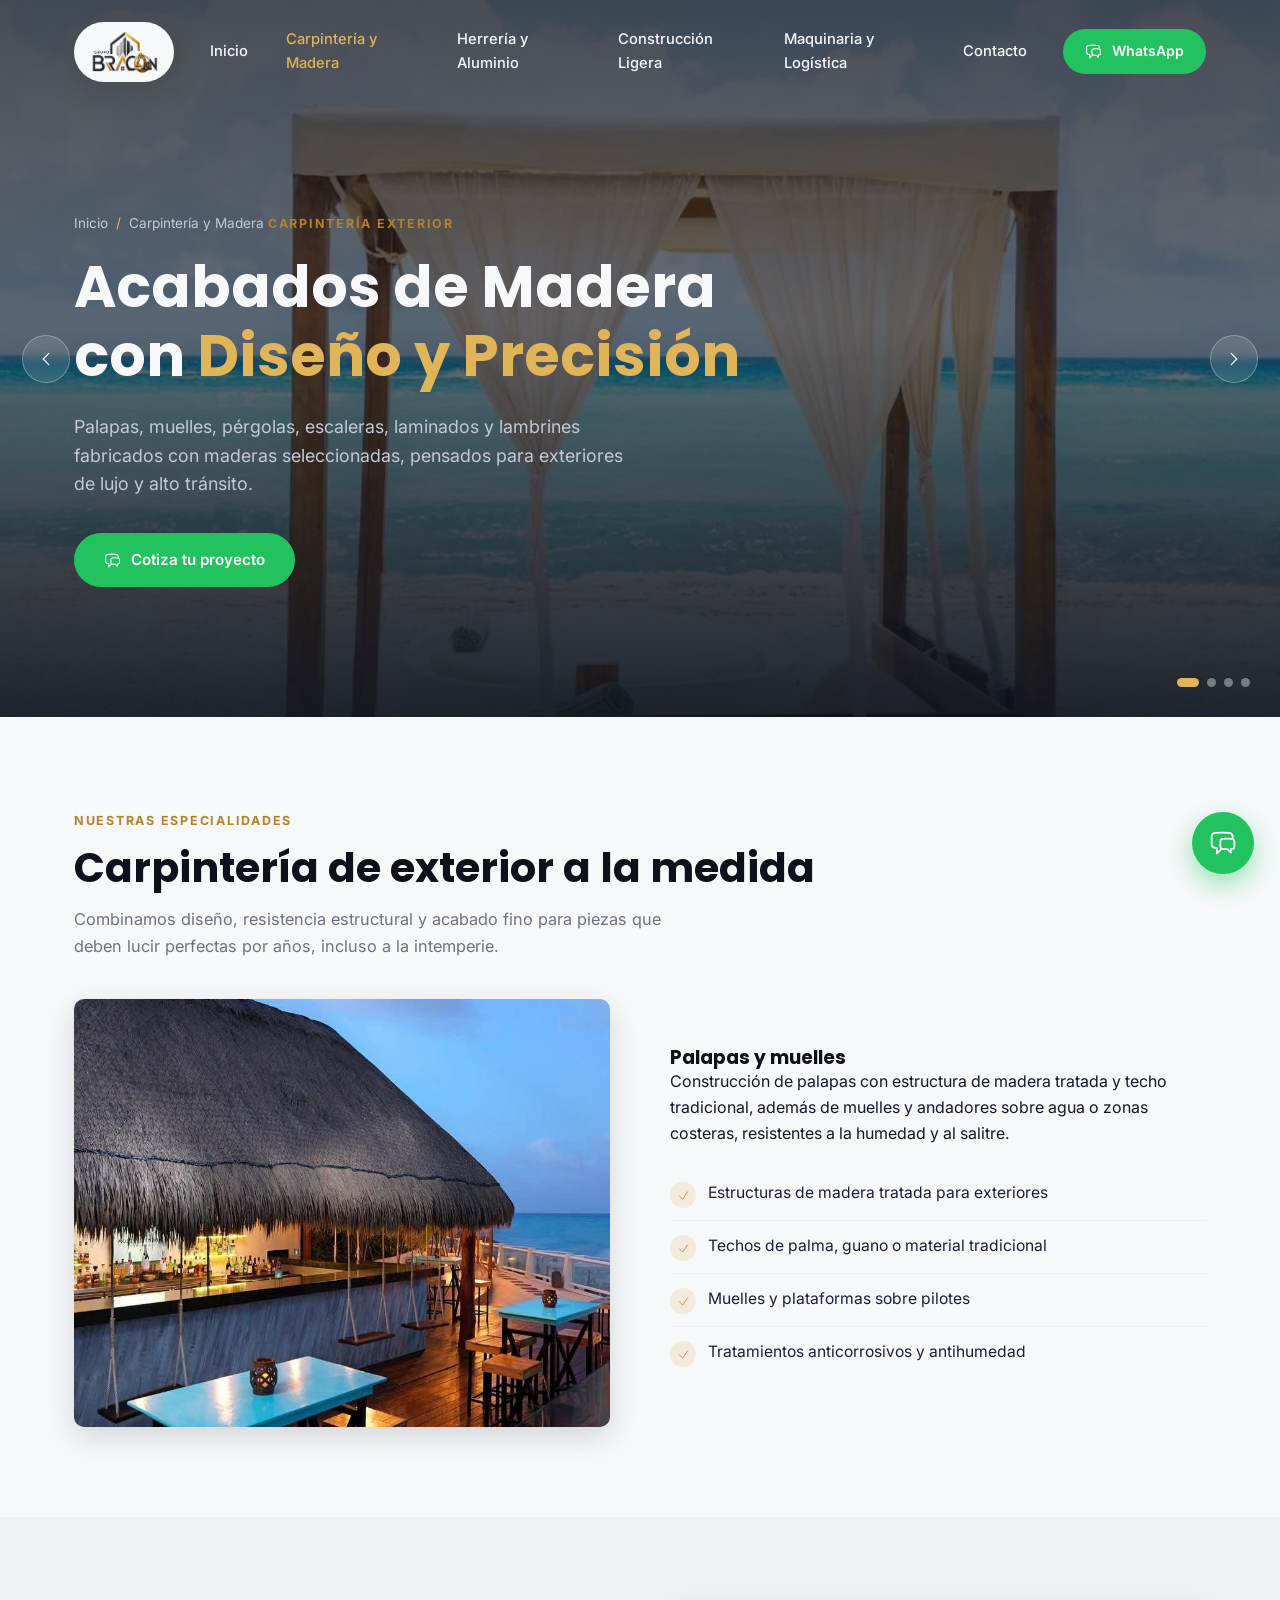
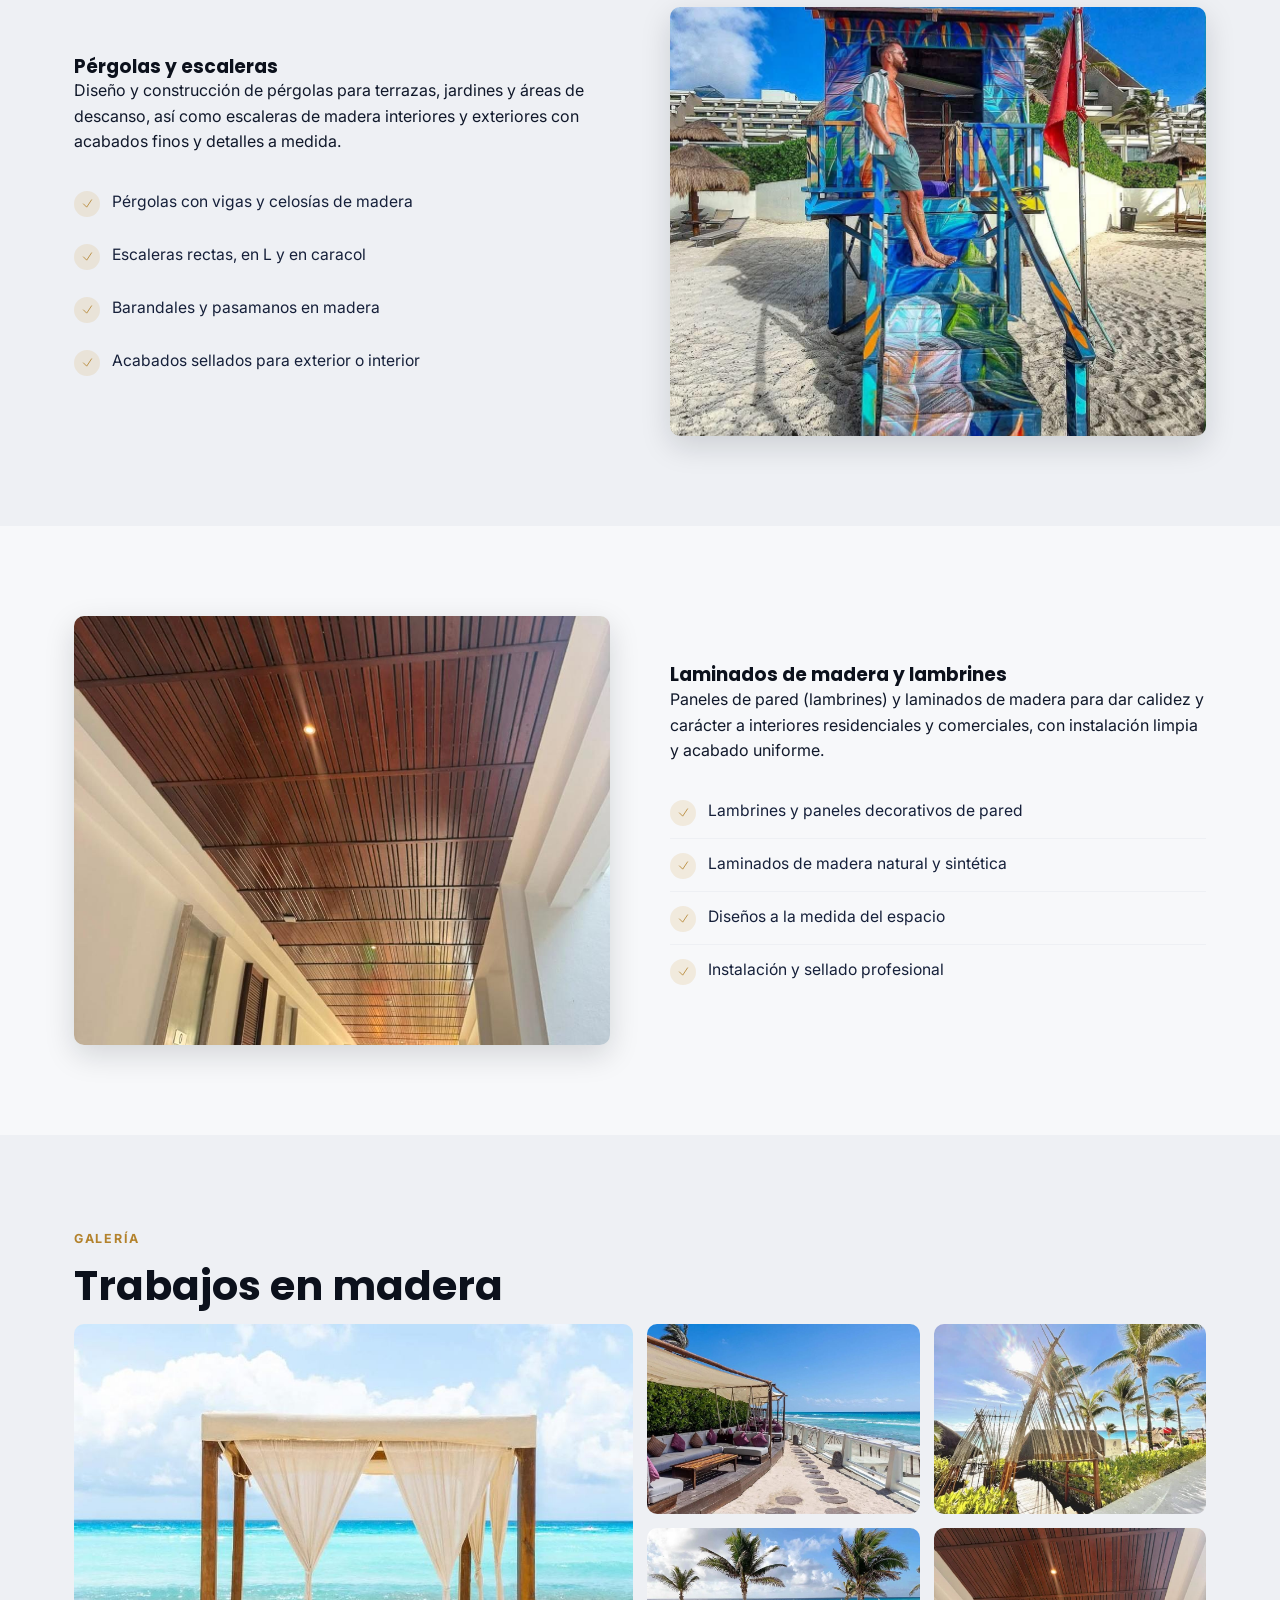
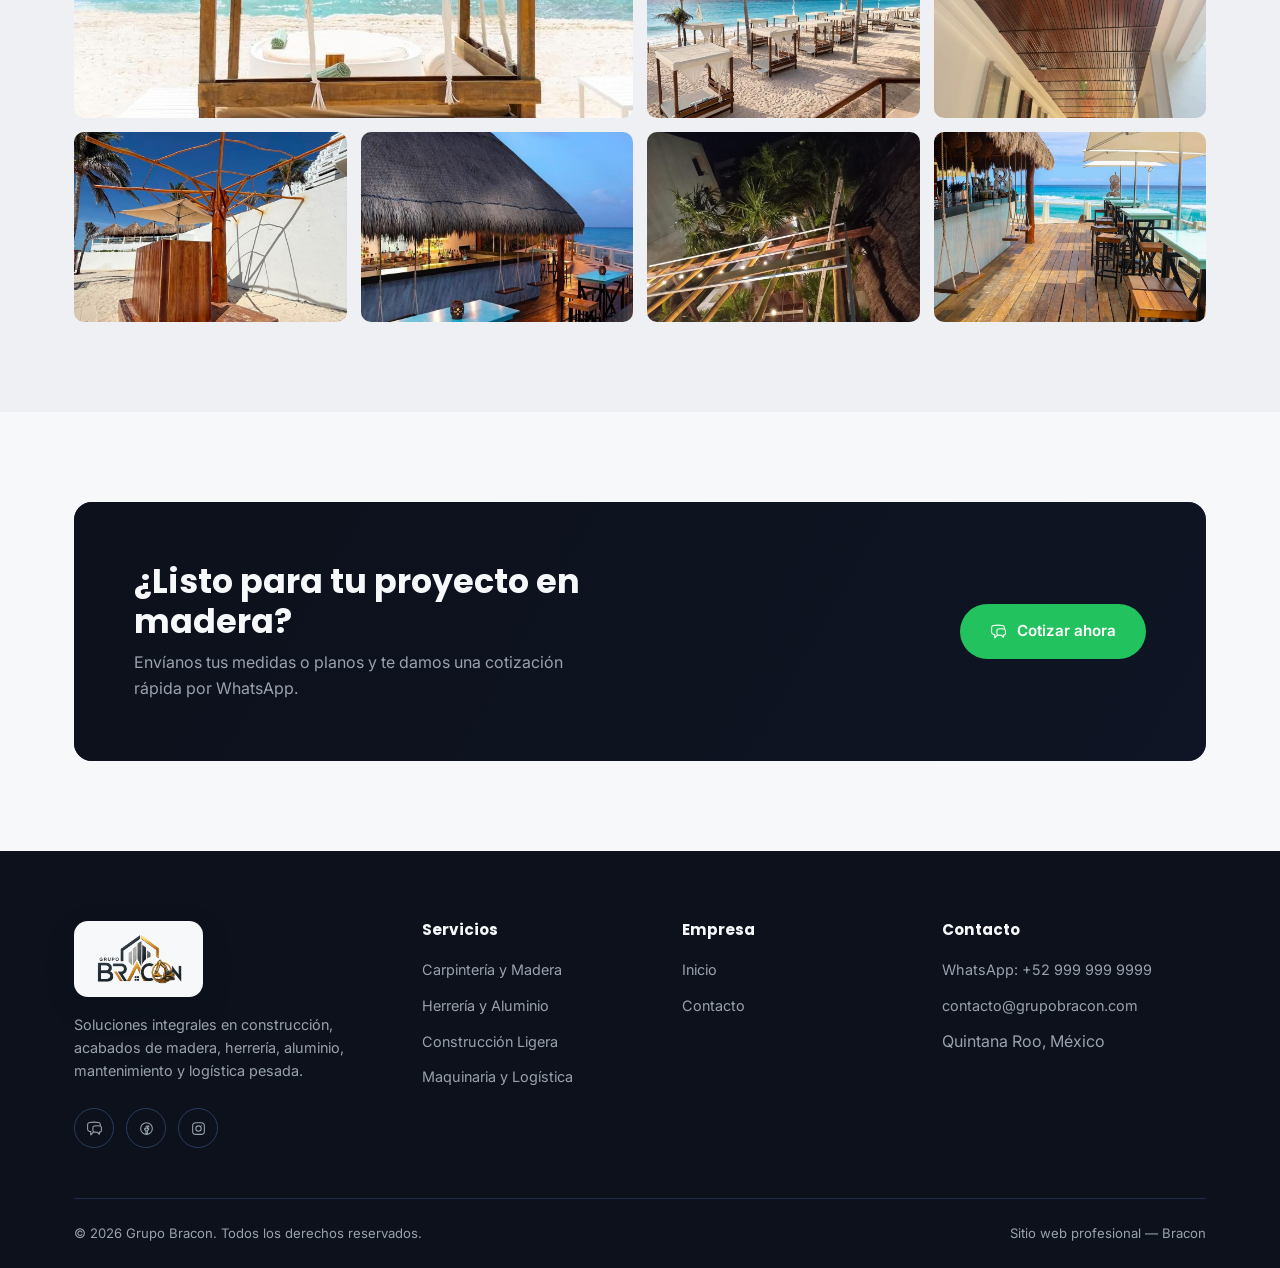
==== carpinteria.html @ 34617705 "Sitio web inicial de Grupo Bracon Sitio estático (HTML/CSS/JS) con 6 páginas: Inicio, Carpintería, H" ====
<!DOCTYPE html>
<html lang="es">
<head>
<meta charset="UTF-8" />
<meta name="viewport" content="width=device-width, initial-scale=1.0" />
<title>Carpintería Exterior y Acabados de Madera | Grupo Bracon</title>
<meta name="description" content="Palapas, muelles, pérgolas, escaleras, laminados y lambrines de madera. Carpintería exterior de lujo por Grupo Bracon." />
<link rel="icon" type="image/png" href="assets/img/logo.png" />
<link rel="preconnect" href="https://fonts.googleapis.com">
<link href="https://fonts.googleapis.com/css2?family=Inter:wght@400;500;600;700&family=Poppins:wght@600;700;800&display=swap" rel="stylesheet">
<link rel="stylesheet" href="css/styles.css" />
</head>
<body>

<header class="site-header">
  <div class="container">
    <a href="index.html" class="brand"><span class="logo-badge"><img src="assets/img/logo.png" alt="Grupo Bracon" /></span></a>
    <nav class="main-nav">
      <a href="index.html">Inicio</a>
      <a href="carpinteria.html">Carpintería y Madera</a>
      <a href="herreria.html">Herrería y Aluminio</a>
      <a href="construccion.html">Construcción Ligera</a>
      <a href="maquinaria.html">Maquinaria y Logística</a>
      <a href="contacto.html">Contacto</a>
    </nav>
    <div class="header-actions">
      <a href="#" data-wa-link class="btn btn-wa"><svg class="icon" viewBox="0 0 24 24" fill="none" stroke="currentColor" stroke-width="1.5" aria-hidden="true"><path stroke-linecap="round" stroke-linejoin="round" d="M20.25 8.511c.884.284 1.5 1.128 1.5 2.097v4.286c0 1.136-.847 2.1-1.98 2.193-.34.027-.68.052-1.02.072v3.091l-3-3c-1.354 0-2.694-.055-4.02-.163a2.115 2.115 0 0 1-.825-.242m9.345-8.334a2.126 2.126 0 0 0-.476-.095 48.64 48.64 0 0 0-8.048 0c-1.131.094-1.976 1.057-1.976 2.192v4.286c0 .837.46 1.58 1.155 1.951m9.345-8.334V6.637c0-1.621-1.152-3.026-2.76-3.235A48.455 48.455 0 0 0 11.25 3c-2.115 0-4.198.137-6.24.402-1.608.209-2.76 1.614-2.76 3.235v6.226c0 1.621 1.152 3.026 2.76 3.235.577.075 1.157.14 1.74.194V21l4.155-4.155"/></svg>WhatsApp</a>
    </div>
    <button class="nav-toggle" aria-label="Abrir menú"><span></span><span></span><span></span></button>
  </div>
</header>

<section class="hero hero-small">
  <div class="hero-slider">
    <div class="hero-slide active" style="background-image:url('assets/img/gallery/carp-hero-1-estructura.jpg');"></div>
    <div class="hero-slide" style="background-image:url('assets/img/gallery/carp-hero-2-cabanas.jpg');"></div>
    <div class="hero-slide" style="background-image:url('assets/img/gallery/carp-hero-3-pergola.jpg');"></div>
    <div class="hero-slide" style="background-image:url('assets/img/gallery/carp-hero-4-andamio.jpg');"></div>
  </div>
  <div class="hero-overlay"></div>
  <button class="hero-arrow prev" aria-label="Imagen anterior"><svg class="icon" viewBox="0 0 24 24" fill="none" stroke="currentColor" stroke-width="1.5" aria-hidden="true"><path stroke-linecap="round" stroke-linejoin="round" d="M15.75 19.5 8.25 12l7.5-7.5"/></svg></button>
  <button class="hero-arrow next" aria-label="Siguiente imagen"><svg class="icon" viewBox="0 0 24 24" fill="none" stroke="currentColor" stroke-width="1.5" aria-hidden="true"><path stroke-linecap="round" stroke-linejoin="round" d="m8.25 4.5 7.5 7.5-7.5 7.5"/></svg></button>
  <div class="hero-dots">
    <button class="active" aria-label="Ver imagen 1"></button>
    <button aria-label="Ver imagen 2"></button>
    <button aria-label="Ver imagen 3"></button>
    <button aria-label="Ver imagen 4"></button>
  </div>
  <div class="container">
    <div class="hero-content">
      <div class="page-tag">Inicio <span class="sep">/</span> Carpintería y Madera</div>
      <span class="eyebrow">Carpintería Exterior</span>
      <h1>Acabados de Madera con <span>Diseño y Precisión</span></h1>
      <p class="lead">Palapas, muelles, pérgolas, escaleras, laminados y lambrines fabricados con maderas seleccionadas, pensados para exteriores de lujo y alto tránsito.</p>
      <div class="hero-actions">
        <a href="#" data-wa-link data-wa-message="Hola Grupo Bracon, quiero cotizar un trabajo de carpintería." class="btn btn-wa"><svg class="icon" viewBox="0 0 24 24" fill="none" stroke="currentColor" stroke-width="1.5" aria-hidden="true"><path stroke-linecap="round" stroke-linejoin="round" d="M20.25 8.511c.884.284 1.5 1.128 1.5 2.097v4.286c0 1.136-.847 2.1-1.98 2.193-.34.027-.68.052-1.02.072v3.091l-3-3c-1.354 0-2.694-.055-4.02-.163a2.115 2.115 0 0 1-.825-.242m9.345-8.334a2.126 2.126 0 0 0-.476-.095 48.64 48.64 0 0 0-8.048 0c-1.131.094-1.976 1.057-1.976 2.192v4.286c0 .837.46 1.58 1.155 1.951m9.345-8.334V6.637c0-1.621-1.152-3.026-2.76-3.235A48.455 48.455 0 0 0 11.25 3c-2.115 0-4.198.137-6.24.402-1.608.209-2.76 1.614-2.76 3.235v6.226c0 1.621 1.152 3.026 2.76 3.235.577.075 1.157.14 1.74.194V21l4.155-4.155"/></svg>Cotiza tu proyecto</a>
      </div>
    </div>
  </div>
</section>

<section>
  <div class="container">
    <div class="reveal">
      <span class="eyebrow">Nuestras especialidades</span>
      <h2 class="section-title">Carpintería de exterior a la medida</h2>
      <p class="section-sub">Combinamos diseño, resistencia estructural y acabado fino para piezas que deben lucir perfectas por años, incluso a la intemperie.</p>
    </div>

    <div class="split">
      <div class="split-img reveal"><img src="assets/img/gallery/carp-palapas.jpg" alt="Bar de palapa con vista al mar al atardecer" loading="lazy"></div>
      <div class="reveal">
        <h3>Palapas y muelles</h3>
        <p>Construcción de palapas con estructura de madera tratada y techo tradicional, además de muelles y andadores sobre agua o zonas costeras, resistentes a la humedad y al salitre.</p>
        <ul class="feature-list">
          <li><span class="dot"><svg class="icon" viewBox="0 0 24 24" fill="none" stroke="currentColor" stroke-width="1.5" aria-hidden="true"><path stroke-linecap="round" stroke-linejoin="round" d="m4.5 12.75 6 6 9-13.5"/></svg></span>Estructuras de madera tratada para exteriores</li>
          <li><span class="dot"><svg class="icon" viewBox="0 0 24 24" fill="none" stroke="currentColor" stroke-width="1.5" aria-hidden="true"><path stroke-linecap="round" stroke-linejoin="round" d="m4.5 12.75 6 6 9-13.5"/></svg></span>Techos de palma, guano o material tradicional</li>
          <li><span class="dot"><svg class="icon" viewBox="0 0 24 24" fill="none" stroke="currentColor" stroke-width="1.5" aria-hidden="true"><path stroke-linecap="round" stroke-linejoin="round" d="m4.5 12.75 6 6 9-13.5"/></svg></span>Muelles y plataformas sobre pilotes</li>
          <li><span class="dot"><svg class="icon" viewBox="0 0 24 24" fill="none" stroke="currentColor" stroke-width="1.5" aria-hidden="true"><path stroke-linecap="round" stroke-linejoin="round" d="m4.5 12.75 6 6 9-13.5"/></svg></span>Tratamientos anticorrosivos y antihumedad</li>
        </ul>
      </div>
    </div>
  </div>
</section>

<section class="bg-off">
  <div class="container">
    <div class="split reverse">
      <div class="split-img reveal"><img src="assets/img/gallery/carp-pergolas.jpg" alt="Escalera de madera con acabado artístico en caseta de playa" loading="lazy"></div>
      <div class="reveal">
        <h3>Pérgolas y escaleras</h3>
        <p>Diseño y construcción de pérgolas para terrazas, jardines y áreas de descanso, así como escaleras de madera interiores y exteriores con acabados finos y detalles a medida.</p>
        <ul class="feature-list">
          <li><span class="dot"><svg class="icon" viewBox="0 0 24 24" fill="none" stroke="currentColor" stroke-width="1.5" aria-hidden="true"><path stroke-linecap="round" stroke-linejoin="round" d="m4.5 12.75 6 6 9-13.5"/></svg></span>Pérgolas con vigas y celosías de madera</li>
          <li><span class="dot"><svg class="icon" viewBox="0 0 24 24" fill="none" stroke="currentColor" stroke-width="1.5" aria-hidden="true"><path stroke-linecap="round" stroke-linejoin="round" d="m4.5 12.75 6 6 9-13.5"/></svg></span>Escaleras rectas, en L y en caracol</li>
          <li><span class="dot"><svg class="icon" viewBox="0 0 24 24" fill="none" stroke="currentColor" stroke-width="1.5" aria-hidden="true"><path stroke-linecap="round" stroke-linejoin="round" d="m4.5 12.75 6 6 9-13.5"/></svg></span>Barandales y pasamanos en madera</li>
          <li><span class="dot"><svg class="icon" viewBox="0 0 24 24" fill="none" stroke="currentColor" stroke-width="1.5" aria-hidden="true"><path stroke-linecap="round" stroke-linejoin="round" d="m4.5 12.75 6 6 9-13.5"/></svg></span>Acabados sellados para exterior o interior</li>
        </ul>
      </div>
    </div>
  </div>
</section>

<section>
  <div class="container">
    <div class="split">
      <div class="split-img reveal"><img src="assets/img/gallery/carp-lambrines.jpg" alt="Plafón de laminado de madera en pasillo interior" loading="lazy"></div>
      <div class="reveal">
        <h3>Laminados de madera y lambrines</h3>
        <p>Paneles de pared (lambrines) y laminados de madera para dar calidez y carácter a interiores residenciales y comerciales, con instalación limpia y acabado uniforme.</p>
        <ul class="feature-list">
          <li><span class="dot"><svg class="icon" viewBox="0 0 24 24" fill="none" stroke="currentColor" stroke-width="1.5" aria-hidden="true"><path stroke-linecap="round" stroke-linejoin="round" d="m4.5 12.75 6 6 9-13.5"/></svg></span>Lambrines y paneles decorativos de pared</li>
          <li><span class="dot"><svg class="icon" viewBox="0 0 24 24" fill="none" stroke="currentColor" stroke-width="1.5" aria-hidden="true"><path stroke-linecap="round" stroke-linejoin="round" d="m4.5 12.75 6 6 9-13.5"/></svg></span>Laminados de madera natural y sintética</li>
          <li><span class="dot"><svg class="icon" viewBox="0 0 24 24" fill="none" stroke="currentColor" stroke-width="1.5" aria-hidden="true"><path stroke-linecap="round" stroke-linejoin="round" d="m4.5 12.75 6 6 9-13.5"/></svg></span>Diseños a la medida del espacio</li>
          <li><span class="dot"><svg class="icon" viewBox="0 0 24 24" fill="none" stroke="currentColor" stroke-width="1.5" aria-hidden="true"><path stroke-linecap="round" stroke-linejoin="round" d="m4.5 12.75 6 6 9-13.5"/></svg></span>Instalación y sellado profesional</li>
        </ul>
      </div>
    </div>
  </div>
</section>

<section class="bg-off">
  <div class="container">
    <div class="reveal">
      <span class="eyebrow">Galería</span>
      <h2 class="section-title">Trabajos en madera</h2>
    </div>
    <div class="gallery-grid reveal">
      <a href="#" class="big"><img src="assets/img/gallery/carp-nuevo-1.jpg" alt="Camas de playa de madera terminadas" loading="lazy"></a>
      <a href="#"><img src="assets/img/gallery/carp-nuevo-4.jpg" alt="Camas de playa frente al mar" loading="lazy"></a>
      <a href="#"><img src="assets/img/gallery/carp-nuevo-5.jpg" alt="Arco de bambú decorativo entre palmeras" loading="lazy"></a>
      <a href="#"><img src="assets/img/gallery/carp-nuevo-7.jpg" alt="Camas de playa bajo palmeras" loading="lazy"></a>
      <a href="#"><img src="assets/img/gallery/carp-nuevo-10.jpg" alt="Plafón de madera en pasillo interior" loading="lazy"></a>
      <a href="#"><img src="assets/img/gallery/carp-nuevo-13.jpg" alt="Sombrilla decorativa de madera en la playa" loading="lazy"></a>
      <a href="#"><img src="assets/img/gallery/carp-nuevo-18.jpg" alt="Bar de palapa con vista al mar" loading="lazy"></a>
      <a href="#"><img src="assets/img/gallery/carp-nuevo-23.jpg" alt="Vista de playa con palapas y camas de descanso" loading="lazy"></a>
      <a href="#"><img src="assets/img/gallery/carp-nuevo-24.jpg" alt="Bar de palapa terminado con mobiliario" loading="lazy"></a>
    </div>
  </div>
</section>

<section>
  <div class="container">
    <div class="cta-band cta-band-photo reveal">
      <div class="cta-band-bg" data-parallax="0.2" style="background-image:url('assets/img/gallery/carp-cta-bg.jpg');"></div>
      <div class="cta-band-overlay"></div>
      <div class="cta-text">
        <h2>¿Listo para tu proyecto en madera?</h2>
        <p>Envíanos tus medidas o planos y te damos una cotización rápida por WhatsApp.</p>
      </div>
      <a href="#" data-wa-link data-wa-message="Hola Grupo Bracon, quiero cotizar un trabajo de carpintería." class="btn btn-wa"><svg class="icon" viewBox="0 0 24 24" fill="none" stroke="currentColor" stroke-width="1.5" aria-hidden="true"><path stroke-linecap="round" stroke-linejoin="round" d="M20.25 8.511c.884.284 1.5 1.128 1.5 2.097v4.286c0 1.136-.847 2.1-1.98 2.193-.34.027-.68.052-1.02.072v3.091l-3-3c-1.354 0-2.694-.055-4.02-.163a2.115 2.115 0 0 1-.825-.242m9.345-8.334a2.126 2.126 0 0 0-.476-.095 48.64 48.64 0 0 0-8.048 0c-1.131.094-1.976 1.057-1.976 2.192v4.286c0 .837.46 1.58 1.155 1.951m9.345-8.334V6.637c0-1.621-1.152-3.026-2.76-3.235A48.455 48.455 0 0 0 11.25 3c-2.115 0-4.198.137-6.24.402-1.608.209-2.76 1.614-2.76 3.235v6.226c0 1.621 1.152 3.026 2.76 3.235.577.075 1.157.14 1.74.194V21l4.155-4.155"/></svg>Cotizar ahora</a>
    </div>
  </div>
</section>

<footer class="site-footer">
  <div class="container">
    <div class="footer-grid">
      <div class="footer-brand">
        <span class="logo-badge"><img src="assets/img/logo.png" alt="Grupo Bracon"></span>
        <p>Soluciones integrales en construcción, acabados de madera, herrería, aluminio, mantenimiento y logística pesada.</p>
        <div class="social-row">
          <a href="#" data-wa-link aria-label="WhatsApp"><svg class="icon" viewBox="0 0 24 24" fill="none" stroke="currentColor" stroke-width="1.5" aria-hidden="true"><path stroke-linecap="round" stroke-linejoin="round" d="M20.25 8.511c.884.284 1.5 1.128 1.5 2.097v4.286c0 1.136-.847 2.1-1.98 2.193-.34.027-.68.052-1.02.072v3.091l-3-3c-1.354 0-2.694-.055-4.02-.163a2.115 2.115 0 0 1-.825-.242m9.345-8.334a2.126 2.126 0 0 0-.476-.095 48.64 48.64 0 0 0-8.048 0c-1.131.094-1.976 1.057-1.976 2.192v4.286c0 .837.46 1.58 1.155 1.951m9.345-8.334V6.637c0-1.621-1.152-3.026-2.76-3.235A48.455 48.455 0 0 0 11.25 3c-2.115 0-4.198.137-6.24.402-1.608.209-2.76 1.614-2.76 3.235v6.226c0 1.621 1.152 3.026 2.76 3.235.577.075 1.157.14 1.74.194V21l4.155-4.155"/></svg></a>
          <a href="#" aria-label="Facebook"><svg class="icon" viewBox="0 0 24 24" fill="none" stroke="currentColor" stroke-width="1.5" stroke-linecap="round" stroke-linejoin="round" aria-hidden="true"><circle cx="12" cy="12" r="8.25"/><path d="M14.25 8.5h-1.5a1.5 1.5 0 0 0-1.5 1.5V12H9.5v2h1.75v5.25h2V14h1.6l.25-2h-1.85v-1.5c0-.28.22-.5.5-.5h1.5V8.5Z"/></svg></a>
          <a href="#" aria-label="Instagram"><svg class="icon" viewBox="0 0 24 24" fill="none" stroke="currentColor" stroke-width="1.5" stroke-linecap="round" stroke-linejoin="round" aria-hidden="true"><rect x="3.75" y="3.75" width="16.5" height="16.5" rx="4.5"/><circle cx="12" cy="12" r="3.75"/><circle cx="16.6" cy="7.4" r="0.75" fill="currentColor" stroke="none"/></svg></a>
        </div>
      </div>
      <div class="footer-col">
        <h4>Servicios</h4>
        <ul>
          <li><a href="carpinteria.html">Carpintería y Madera</a></li>
          <li><a href="herreria.html">Herrería y Aluminio</a></li>
          <li><a href="construccion.html">Construcción Ligera</a></li>
          <li><a href="maquinaria.html">Maquinaria y Logística</a></li>
        </ul>
      </div>
      <div class="footer-col">
        <h4>Empresa</h4>
        <ul>
          <li><a href="index.html">Inicio</a></li>
          <li><a href="contacto.html">Contacto</a></li>
        </ul>
      </div>
      <div class="footer-col">
        <h4>Contacto</h4>
        <ul>
          <li><a href="#" data-wa-link>WhatsApp: +52 999 999 9999</a></li>
          <li><a href="mailto:contacto@grupobracon.com">contacto@grupobracon.com</a></li>
          <li>Quintana Roo, México</li>
        </ul>
      </div>
    </div>
    <div class="footer-bottom">
      <span>© <span id="year"></span> Grupo Bracon. Todos los derechos reservados.</span>
      <span>Sitio web profesional — Bracon</span>
    </div>
  </div>
</footer>

<a href="#" data-wa-link class="wa-float" aria-label="Escríbenos por WhatsApp"><svg class="icon" viewBox="0 0 24 24" fill="none" stroke="currentColor" stroke-width="1.5" aria-hidden="true"><path stroke-linecap="round" stroke-linejoin="round" d="M20.25 8.511c.884.284 1.5 1.128 1.5 2.097v4.286c0 1.136-.847 2.1-1.98 2.193-.34.027-.68.052-1.02.072v3.091l-3-3c-1.354 0-2.694-.055-4.02-.163a2.115 2.115 0 0 1-.825-.242m9.345-8.334a2.126 2.126 0 0 0-.476-.095 48.64 48.64 0 0 0-8.048 0c-1.131.094-1.976 1.057-1.976 2.192v4.286c0 .837.46 1.58 1.155 1.951m9.345-8.334V6.637c0-1.621-1.152-3.026-2.76-3.235A48.455 48.455 0 0 0 11.25 3c-2.115 0-4.198.137-6.24.402-1.608.209-2.76 1.614-2.76 3.235v6.226c0 1.621 1.152 3.026 2.76 3.235.577.075 1.157.14 1.74.194V21l4.155-4.155"/></svg></a>

<script src="js/main.js"></script>
</body>
</html>
---- css/styles.css ----
/* ============================================
   GRUPO BRACON — Estilos generales
   ============================================ */

:root {
  --navy-950: #0c111c;
  --navy-900: #10182a;
  --navy-800: #16203a;
  --navy-700: #1e2c4a;
  --navy-600: #2a3c5e;
  --gold-600: #b3822c;
  --gold-500: #cf9d3f;
  --gold-400: #e0b459;
  --gold-300: #edcd85;
  --gray-300: #c4cad4;
  --gray-400: #99a2ad;
  --gray-500: #6b7382;
  --white: #f7f8fa;
  --off-white: #eef0f4;

  --font-head: "Poppins", "Segoe UI", sans-serif;
  --font-body: "Inter", "Segoe UI", sans-serif;

  --radius: 10px;
  --shadow-soft: 0 10px 30px rgba(12, 17, 28, 0.15);
  --shadow-strong: 0 20px 50px rgba(12, 17, 28, 0.35);
  --transition: 0.35s cubic-bezier(0.4, 0, 0.2, 1);
}

* { box-sizing: border-box; margin: 0; padding: 0; }

html { scroll-behavior: smooth; }

body {
  font-family: var(--font-body);
  color: var(--navy-900);
  background: var(--white);
  line-height: 1.6;
  overflow-x: hidden;
}

img { max-width: 100%; display: block; }
a { text-decoration: none; color: inherit; }
ul { list-style: none; }
button { font-family: inherit; cursor: pointer; border: none; background: none; }

h1, h2, h3, h4 {
  font-family: var(--font-head);
  font-weight: 700;
  line-height: 1.2;
  color: var(--navy-950);
}

.container {
  width: 100%;
  max-width: 1180px;
  margin: 0 auto;
  padding: 0 24px;
}

.eyebrow {
  display: inline-block;
  font-size: 0.78rem;
  letter-spacing: 0.14em;
  text-transform: uppercase;
  font-weight: 700;
  color: var(--gold-600);
  margin-bottom: 12px;
}

.section-title {
  font-size: clamp(1.8rem, 3.2vw, 2.6rem);
  margin-bottom: 14px;
}

.section-sub {
  color: var(--gray-500);
  max-width: 620px;
  margin-bottom: 40px;
  font-size: 1.02rem;
}

.center { text-align: center; margin-left: auto; margin-right: auto; }

section { padding: 90px 0; }
@media (max-width: 768px) { section { padding: 60px 0; } }

/* ---------- Botones ---------- */
.btn {
  display: inline-flex;
  align-items: center;
  gap: 10px;
  padding: 15px 30px;
  border-radius: 100px;
  font-weight: 600;
  font-size: 0.95rem;
  transition: var(--transition);
  white-space: nowrap;
}

.btn-primary {
  background: linear-gradient(120deg, var(--gold-500), var(--gold-400));
  color: var(--navy-950);
  box-shadow: 0 8px 22px rgba(207, 157, 63, 0.35);
}
.btn-primary:hover { transform: translateY(-3px); box-shadow: 0 14px 30px rgba(207, 157, 63, 0.45); }

.btn-outline {
  border: 1.5px solid rgba(247, 248, 250, 0.5);
  color: var(--white);
}
.btn-outline:hover { background: rgba(247, 248, 250, 0.12); border-color: var(--white); }

.btn-dark {
  background: var(--navy-950);
  color: var(--white);
}
.btn-dark:hover { background: var(--navy-800); transform: translateY(-3px); }

.btn-wa {
  background: #22c35e;
  color: #fff;
}
.btn-wa:hover { background: #1ea854; transform: translateY(-3px); }

/* ---------- Header ---------- */
.site-header {
  position: fixed;
  top: 0; left: 0; right: 0;
  z-index: 900;
  padding: 18px 0;
  transition: var(--transition);
  background: transparent;
}
.site-header.scrolled {
  background: rgba(12, 17, 28, 0.92);
  backdrop-filter: blur(10px);
  padding: 12px 0;
  box-shadow: 0 6px 24px rgba(0,0,0,0.25);
}

.site-header .container {
  display: flex;
  align-items: center;
  justify-content: space-between;
  gap: 20px;
}

.brand {
  display: flex;
  align-items: center;
  gap: 12px;
}
.logo-badge {
  display: flex;
  align-items: center;
  background: var(--white);
  padding: 8px 16px;
  border-radius: 100px;
  box-shadow: var(--shadow-soft);
  transition: var(--transition);
}
.logo-badge img { height: 44px; width: auto; display: block; transition: var(--transition); }
.site-header.scrolled .logo-badge { padding: 6px 14px; }
.site-header.scrolled .logo-badge img { height: 36px; }

.main-nav {
  display: flex;
  align-items: center;
  gap: 6px;
}
.main-nav a {
  color: var(--white);
  font-weight: 500;
  font-size: 0.92rem;
  padding: 10px 16px;
  border-radius: 100px;
  transition: var(--transition);
  position: relative;
}
.main-nav a:hover { background: rgba(255,255,255,0.08); }
.main-nav a.active { color: var(--gold-400); }

.header-actions { display: flex; align-items: center; gap: 14px; }
.header-actions .btn { padding: 11px 22px; font-size: 0.88rem; }

.nav-toggle {
  display: none;
  flex-direction: column;
  gap: 5px;
  z-index: 1000;
}
.nav-toggle span {
  width: 26px; height: 2px; background: var(--white); border-radius: 2px; transition: var(--transition);
}

@media (max-width: 980px) {
  .main-nav {
    position: fixed;
    inset: 0;
    background: var(--navy-950);
    flex-direction: column;
    justify-content: center;
    gap: 8px;
    transform: translateX(100%);
    transition: transform 0.4s ease;
  }
  .main-nav.open { transform: translateX(0); }
  .main-nav a { font-size: 1.2rem; padding: 14px 20px; }
  .nav-toggle { display: flex; }
}

/* ---------- Hero ---------- */
.hero {
  position: relative;
  min-height: 100vh;
  display: flex;
  align-items: center;
  color: var(--white);
  overflow: hidden;
}

.hero-slider {
  position: absolute;
  inset: 0;
  z-index: 0;
}
.hero-slide {
  position: absolute;
  inset: 0;
  background-size: cover;
  background-position: center;
  opacity: 0;
  transform: scale(1.06);
  transition: opacity 1.4s ease, transform 8s ease;
}
.hero-slide.active {
  opacity: 1;
  transform: scale(1);
  z-index: 1;
}

.hero-overlay {
  position: absolute; inset: 0;
  background: linear-gradient(180deg, rgba(12,17,28,0.75) 0%, rgba(12,17,28,0.6) 45%, rgba(12,17,28,0.92) 100%);
  z-index: 2;
}

.hero-arrow {
  position: absolute;
  top: 50%;
  transform: translateY(-50%);
  z-index: 3;
  width: 48px; height: 48px;
  border-radius: 50%;
  background: rgba(247, 248, 250, 0.12);
  border: 1px solid rgba(247, 248, 250, 0.3);
  color: var(--white);
  display: flex; align-items: center; justify-content: center;
  font-size: 1.1rem;
  transition: var(--transition);
  backdrop-filter: blur(4px);
}
.hero-arrow:hover { background: var(--gold-500); border-color: var(--gold-500); color: var(--navy-950); }
.hero-arrow.prev { left: 22px; }
.hero-arrow.next { right: 22px; }
@media (max-width: 640px) {
  .hero-arrow { width: 38px; height: 38px; font-size: 0.9rem; }
  .hero-arrow.prev { left: 10px; }
  .hero-arrow.next { right: 10px; }
}

.hero-dots {
  position: absolute;
  bottom: 30px; right: 30px;
  z-index: 3;
  display: flex; gap: 8px;
}
.hero-dots button {
  width: 9px; height: 9px; border-radius: 50%;
  background: rgba(247,248,250,0.4);
  transition: var(--transition);
}
.hero-dots button.active { background: var(--gold-400); width: 22px; border-radius: 5px; }

.hero .container { position: relative; z-index: 3; padding-top: 100px; }

.hero-content { max-width: 720px; }
.hero h1 {
  color: var(--white);
  font-size: clamp(2.1rem, 5vw, 3.6rem);
  margin-bottom: 22px;
}
.hero h1 span { color: var(--gold-400); }
.hero p.lead {
  font-size: 1.12rem;
  color: var(--gray-300);
  max-width: 560px;
  margin-bottom: 34px;
}
.hero-actions { display: flex; gap: 16px; flex-wrap: wrap; }

.hero-small { min-height: 60vh; }
.hero-small .container { padding-top: 120px; padding-bottom: 40px; }

.scroll-cue {
  position: absolute;
  bottom: 30px; left: 50%;
  transform: translateX(-50%);
  z-index: 3;
  color: var(--gray-300);
  font-size: 0.78rem;
  letter-spacing: 0.1em;
  text-transform: uppercase;
  display: flex; flex-direction: column; align-items: center; gap: 8px;
  animation: bounce 2.2s infinite;
}
@keyframes bounce { 0%,100%{transform:translate(-50%,0);} 50%{transform:translate(-50%,8px);} }

/* ---------- Quiénes somos ---------- */
.about { background: var(--white); overflow: hidden; }
.about-grid {
  display: grid;
  grid-template-columns: 0.9fr 1fr;
  align-items: center;
}
.about-img {
  height: 100%;
  min-height: 460px;
  border-radius: var(--radius);
  overflow: hidden;
  box-shadow: var(--shadow-soft);
  position: relative;
  z-index: 1;
}
.about-img img { width: 100%; height: 100%; object-fit: cover; }
.about-card {
  background: var(--white);
  border-radius: var(--radius);
  padding: 56px;
  margin-left: -72px;
  box-shadow: var(--shadow-strong);
  border: 1px solid var(--off-white);
  position: relative;
  z-index: 2;
}
.about-card p { color: var(--gray-500); margin-bottom: 16px; }
.about-card p:last-of-type { margin-bottom: 0; }
.about-highlight {
  margin-top: 22px;
  padding-top: 22px;
  border-top: 1px solid var(--off-white);
  font-weight: 700;
  font-size: 0.92rem;
  letter-spacing: 0.02em;
  color: var(--navy-900);
}
@media (max-width: 860px) {
  .about-grid { grid-template-columns: 1fr; }
  .about-img { min-height: 320px; }
  .about-card { margin-left: 0; margin-top: -48px; padding: 34px; }
}
@media (max-width: 560px) {
  .about-card { padding: 26px; }
}

/* ---------- Stats sobre foto ---------- */
.stats-photo {
  position: relative;
  padding: 80px 0;
  overflow: hidden;
  color: var(--white);
}
.stats-photo-bg {
  position: absolute;
  left: 0; right: 0;
  top: -18%;
  height: 136%;
  background-size: cover;
  background-position: center;
  z-index: 0;
  will-change: transform;
}
.stats-photo-overlay {
  position: absolute; inset: 0;
  background: linear-gradient(180deg, rgba(12,17,28,0.6) 0%, rgba(12,17,28,0.72) 100%);
  z-index: 1;
}
.stats-photo .container { position: relative; z-index: 2; }

.stats-grid {
  display: grid;
  grid-template-columns: repeat(4, 1fr);
  gap: 24px;
  text-align: center;
}
.stats-grid > div { position: relative; padding: 0 12px; }
.stats-grid > div:not(:last-child)::after {
  content: "";
  position: absolute;
  right: -12px; top: 8%; bottom: 8%;
  width: 1px;
  background: rgba(247, 248, 250, 0.25);
}
.stat-num {
  font-family: var(--font-head);
  font-size: clamp(2rem, 4vw, 3.2rem);
  color: var(--white);
  font-weight: 700;
}
.stat-label { color: var(--gray-300); font-size: 0.9rem; margin-top: 6px; }
@media (max-width: 768px) {
  .stats-grid { grid-template-columns: repeat(2, 1fr); gap: 32px 24px; }
  .stats-grid > div:nth-child(2)::after { display: none; }
}

/* ---------- Empresas que confían ---------- */
.brands {
  position: relative;
  padding: 90px 0;
  overflow: hidden;
  color: var(--white);
}
.brands-bg {
  position: absolute;
  left: 0; right: 0;
  top: -18%;
  height: 136%;
  background-size: cover;
  background-position: center;
  z-index: 0;
  will-change: transform;
}
.brands-overlay {
  position: absolute; inset: 0;
  background: linear-gradient(180deg, rgba(12,17,28,0.85) 0%, rgba(12,17,28,0.9) 100%);
  z-index: 1;
}
.brands .container { position: relative; z-index: 2; }
.brands .section-title { color: var(--white); margin-bottom: 12px; }
.brands .section-sub { margin-left: auto; margin-right: auto; margin-bottom: 0; }

.brands-carousel {
  display: flex;
  align-items: center;
  gap: 18px;
  margin-top: 48px;
}
.brands-track-wrap { flex: 1; overflow: hidden; }
.brands-track {
  display: flex;
  gap: 20px;
  transition: transform 0.5s ease;
}
.brand-card {
  flex: 0 0 200px;
  height: 130px;
  background: var(--white);
  border-radius: var(--radius);
  display: flex;
  flex-direction: column;
  align-items: center;
  justify-content: center;
  gap: 10px;
  box-shadow: var(--shadow-soft);
}
.brand-card .icon { width: 26px; height: 26px; color: var(--gray-400); }
.brand-card span { font-size: 0.8rem; font-weight: 600; color: var(--gray-500); letter-spacing: 0.01em; }

.brands-arrow {
  width: 46px; height: 46px;
  border-radius: 50%;
  background: rgba(247, 248, 250, 0.12);
  border: 1px solid rgba(247, 248, 250, 0.3);
  color: var(--white);
  display: flex; align-items: center; justify-content: center;
  flex-shrink: 0;
  transition: var(--transition);
}
.brands-arrow:hover { background: var(--gold-500); border-color: var(--gold-500); color: var(--navy-950); }
.brands-arrow .icon { width: 18px; height: 18px; }

@media (max-width: 640px) {
  .brand-card { flex-basis: 150px; height: 110px; }
  .brands-carousel { gap: 10px; }
  .brands-arrow { width: 38px; height: 38px; }
}

/* ---------- Opiniones de clientes ---------- */
.testimonials-grid {
  display: grid;
  grid-template-columns: repeat(auto-fit, minmax(260px, 1fr));
  gap: 26px;
}
.testimonial-card {
  background: var(--white);
  border-radius: var(--radius);
  padding: 32px;
  box-shadow: var(--shadow-soft);
  border: 1px solid rgba(0, 0, 0, 0.05);
  display: flex;
  flex-direction: column;
  transition: var(--transition);
}
.testimonial-card:hover { transform: translateY(-6px); box-shadow: var(--shadow-strong); }
.testimonial-stars { display: flex; gap: 3px; color: var(--gold-500); margin-bottom: 16px; }
.testimonial-stars .icon { width: 17px; height: 17px; }
.testimonial-quote {
  color: var(--navy-800);
  font-size: 0.95rem;
  line-height: 1.65;
  flex: 1;
  margin-bottom: 26px;
}
.testimonial-author { display: flex; align-items: center; gap: 12px; }
.testimonial-avatar {
  width: 46px; height: 46px;
  flex-shrink: 0;
  border-radius: 50%;
  background: linear-gradient(135deg, var(--navy-900), var(--navy-700));
  color: var(--gold-400);
  display: flex; align-items: center; justify-content: center;
  font-weight: 700;
  font-size: 0.85rem;
}
.testimonial-author strong { display: block; font-size: 0.92rem; color: var(--navy-950); }
.testimonial-author span { font-size: 0.8rem; color: var(--gray-500); }

/* ---------- Cards de servicios ---------- */
.services-grid {
  display: grid;
  grid-template-columns: repeat(auto-fit, minmax(250px, 1fr));
  gap: 26px;
}
.service-card {
  background: var(--white);
  border-radius: var(--radius);
  overflow: hidden;
  box-shadow: var(--shadow-soft);
  transition: var(--transition);
  border: 1px solid rgba(0,0,0,0.05);
  display: flex;
  flex-direction: column;
}
.service-card:hover { transform: translateY(-8px); box-shadow: var(--shadow-strong); }
.service-card .img-wrap { height: 190px; overflow: hidden; }
.service-card img { width: 100%; height: 100%; object-fit: cover; transition: transform 0.6s ease; }
.service-card:hover img { transform: scale(1.08); }
.service-card .card-body { padding: 26px; flex: 1; display: flex; flex-direction: column; }
.service-card h3 { font-size: 1.15rem; margin-bottom: 10px; }
.service-card p { color: var(--gray-500); font-size: 0.92rem; flex: 1; }
.card-link {
  margin-top: 16px;
  font-weight: 600;
  color: var(--gold-600);
  font-size: 0.88rem;
  display: inline-flex;
  align-items: center;
  gap: 6px;
  transition: var(--transition);
}
.service-card:hover .card-link { gap: 10px; }

.service-card.tint-navy .card-body { background: var(--navy-950); }
.service-card.tint-navy h3, .service-card.tint-navy p { color: var(--white); }
.service-card.tint-navy p { color: var(--gray-400); }

/* ---------- Sección alterna texto/imagen ---------- */
.split {
  display: grid;
  grid-template-columns: 1fr 1fr;
  gap: 60px;
  align-items: center;
}
.split.reverse .split-img { order: 2; }
.split-img { border-radius: var(--radius); overflow: hidden; box-shadow: var(--shadow-soft); }
.split-img img { width: 100%; height: 100%; object-fit: cover; aspect-ratio: 4/3.2; }
@media (max-width: 860px) {
  .split, .split.reverse { grid-template-columns: 1fr; }
  .split.reverse .split-img { order: 0; }
}

.feature-list { margin-top: 22px; }
.feature-list li {
  display: flex; align-items: flex-start; gap: 12px;
  padding: 12px 0;
  border-bottom: 1px solid var(--off-white);
  color: var(--navy-800);
  font-size: 0.98rem;
}
.feature-list li:last-child { border-bottom: none; }
.feature-list .dot {
  min-width: 26px; height: 26px; border-radius: 50%;
  background: rgba(207,157,63,0.15); color: var(--gold-600);
  display: flex; align-items: center; justify-content: center;
  font-size: 0.8rem; font-weight: 700; margin-top: 2px;
}

/* ---------- Galería ---------- */
.gallery-grid {
  display: grid;
  grid-template-columns: repeat(4, 1fr);
  grid-auto-rows: 190px;
  gap: 14px;
}
.gallery-grid a { border-radius: var(--radius); overflow: hidden; position: relative; display: block; }
.gallery-grid img { width: 100%; height: 100%; object-fit: cover; transition: transform 0.6s ease; }
.gallery-grid a:hover img { transform: scale(1.1); }
.gallery-grid a::after {
  content: ""; position: absolute; inset: 0;
  background: linear-gradient(0deg, rgba(12,17,28,0.55), transparent 55%);
  opacity: 0; transition: var(--transition);
}
.gallery-grid a:hover::after { opacity: 1; }
.gallery-grid .big { grid-column: span 2; grid-row: span 2; }
@media (max-width: 860px) {
  .gallery-grid { grid-template-columns: repeat(2, 1fr); grid-auto-rows: 150px; }
  .gallery-grid .big { grid-column: span 2; grid-row: span 1; }
}

.gallery-grid a { cursor: zoom-in; }

/* ---------- Lightbox (visor de fotos) ---------- */
.lightbox {
  position: fixed;
  inset: 0;
  z-index: 9999;
  background: var(--navy-950);
  display: flex;
  align-items: center;
  justify-content: center;
  overflow: hidden;
  opacity: 0;
  visibility: hidden;
  transition: opacity 0.35s ease;
}
.lightbox.active { opacity: 1; visibility: visible; }

/* Tamaño estándar fijo: toda foto (vertical u horizontal) se recorta
   para llenar exactamente este mismo marco, sin huecos ni tamaños distintos. */
.lightbox-book {
  position: relative;
  width: min(880px, 84vw);
  height: min(620px, 72vh);
  perspective: 2400px;
  border-radius: 16px;
  overflow: visible;
  cursor: grab;
}
.lightbox-book.grabbing { cursor: grabbing; }
.lightbox-page {
  position: absolute;
  inset: 0;
  border-radius: 16px;
  overflow: hidden;
  box-shadow: 0 25px 70px rgba(0, 0, 0, 0.6);
  background: var(--navy-900);
}
.lightbox-page img {
  width: 100%;
  height: 100%;
  object-fit: cover;
  user-select: none;
  pointer-events: none;
}
.lightbox-page-under { z-index: 1; }
.lightbox-page-over {
  z-index: 2;
  transform-style: preserve-3d;
  backface-visibility: hidden;
  transform-origin: left center;
  transform: rotateY(0deg);
  transition: transform 0.7s cubic-bezier(0.45, 0, 0.2, 1);
}
.lightbox-page-over::after {
  content: "";
  position: absolute;
  inset: 0;
  background: linear-gradient(90deg, rgba(0, 0, 0, 0.45), transparent 45%);
  opacity: var(--shadow-opacity, 0);
  pointer-events: none;
}
.lightbox-page-over.turning-next::after {
  opacity: 1;
  transition: opacity 0.7s ease;
}
.lightbox-page-over.turning-prev::after {
  background: linear-gradient(-90deg, rgba(0, 0, 0, 0.45), transparent 45%);
  opacity: 1;
  transition: opacity 0.7s ease;
}
.lightbox-close,
.lightbox-arrow {
  position: absolute;
  z-index: 2;
  border-radius: 50%;
  background: rgba(247, 248, 250, 0.12);
  border: 1px solid rgba(247, 248, 250, 0.3);
  color: var(--white);
  display: flex;
  align-items: center;
  justify-content: center;
  transition: var(--transition);
}
.lightbox-close:hover,
.lightbox-arrow:hover { background: var(--gold-500); border-color: var(--gold-500); color: var(--navy-950); }
.lightbox-close {
  top: 24px; right: 24px;
  width: 46px; height: 46px;
}
.lightbox-arrow {
  top: 50%; transform: translateY(-50%);
  width: 52px; height: 52px;
}
.lightbox-arrow.prev { left: 20px; }
.lightbox-arrow.next { right: 20px; }
.lightbox-counter {
  position: absolute;
  bottom: 24px; left: 50%;
  transform: translateX(-50%);
  z-index: 2;
  color: var(--gray-300);
  font-size: 0.85rem;
  letter-spacing: 0.05em;
}
@media (max-width: 640px) {
  .lightbox-book { width: 90vw; height: 60vh; }
  .lightbox-arrow { width: 40px; height: 40px; }
  .lightbox-arrow.prev { left: 8px; }
  .lightbox-arrow.next { right: 8px; }
  .lightbox-close { top: 14px; right: 14px; }
}

/* ---------- Portafolio (galería filtrable) ---------- */
.portfolio-filters {
  display: flex;
  flex-wrap: wrap;
  justify-content: center;
  gap: 10px;
  margin-bottom: 40px;
}
.filter-btn {
  padding: 10px 22px;
  border-radius: 100px;
  border: 1.5px solid var(--off-white);
  background: var(--white);
  color: var(--gray-500);
  font-weight: 600;
  font-size: 0.88rem;
  transition: var(--transition);
}
.filter-btn:hover { border-color: var(--gold-400); color: var(--navy-900); }
.filter-btn.active { background: var(--navy-950); border-color: var(--navy-950); color: var(--white); }

.portfolio-grid {
  display: grid;
  grid-template-columns: repeat(4, 1fr);
  gap: 18px;
}
.portfolio-item {
  position: relative;
  display: block;
  border-radius: var(--radius);
  overflow: hidden;
  aspect-ratio: 1 / 1;
  box-shadow: var(--shadow-soft);
  opacity: 1;
  transform: scale(1);
  transition: opacity 0.35s ease, transform 0.35s ease;
}
.portfolio-item img { width: 100%; height: 100%; object-fit: cover; transition: transform 0.6s ease; }
.portfolio-item:hover img { transform: scale(1.08); }
.portfolio-item::after {
  content: "";
  position: absolute; inset: 0;
  background: linear-gradient(0deg, rgba(12,17,28,0.6), transparent 55%);
  opacity: 0;
  transition: var(--transition);
}
.portfolio-item:hover::after { opacity: 1; }
.portfolio-tag {
  position: absolute;
  left: 14px; bottom: 14px;
  z-index: 3;
  background: rgba(12, 17, 28, 0.8);
  color: var(--white);
  padding: 6px 16px;
  border-radius: 100px;
  font-size: 0.78rem;
  font-weight: 600;
  opacity: 0;
  transform: translateY(8px);
  transition: var(--transition);
}
.portfolio-item:hover .portfolio-tag { opacity: 1; transform: translateY(0); }
.portfolio-item.is-hidden {
  opacity: 0;
  transform: scale(0.85);
  pointer-events: none;
}

.portfolio-more-overlay {
  position: absolute; inset: 0;
  z-index: 2;
  background: rgba(12, 17, 28, 0);
  display: flex;
  align-items: center;
  justify-content: center;
  opacity: 0;
  pointer-events: none;
  transition: var(--transition);
}
.portfolio-more-btn {
  display: inline-flex;
  align-items: center;
  gap: 8px;
  background: var(--gold-500);
  color: var(--navy-950);
  padding: 12px 22px;
  border-radius: 100px;
  font-weight: 700;
  font-size: 0.9rem;
  transform: translateY(8px);
  transition: var(--transition);
}
.portfolio-more-btn .icon { width: 16px; height: 16px; }
.portfolio-item.portfolio-more:hover .portfolio-more-overlay {
  background: rgba(12, 17, 28, 0.6);
  opacity: 1;
  pointer-events: auto;
}
.portfolio-item.portfolio-more:hover .portfolio-more-btn {
  transform: translateY(0);
  gap: 12px;
}

@media (max-width: 860px) {
  .portfolio-grid { grid-template-columns: repeat(2, 1fr); }
}

/* ---------- Por qué elegirnos ---------- */
.why-grid {
  display: grid;
  grid-template-columns: repeat(4, 1fr);
  gap: 30px;
}
.why-item { text-align: center; }
.why-icon {
  width: 64px; height: 64px; margin: 0 auto 18px;
  border-radius: 50%;
  background: linear-gradient(135deg, var(--navy-900), var(--navy-700));
  display: flex; align-items: center; justify-content: center;
  color: var(--gold-400); font-size: 1.6rem;
}
.why-item h4 { font-size: 1.02rem; margin-bottom: 8px; }
.why-item p { color: var(--gray-500); font-size: 0.9rem; }
@media (max-width: 860px) { .why-grid { grid-template-columns: repeat(2, 1fr); } }

/* ---------- CTA banda ---------- */
.cta-band {
  background: linear-gradient(120deg, var(--navy-950), var(--navy-800));
  color: var(--white);
  border-radius: 18px;
  padding: 60px;
  display: flex;
  align-items: center;
  justify-content: space-between;
  gap: 30px;
  flex-wrap: wrap;
  position: relative;
  overflow: hidden;
}
.cta-band::before {
  content: "";
  position: absolute; right: -60px; top: -60px;
  width: 260px; height: 260px; border-radius: 50%;
  background: radial-gradient(circle, rgba(207,157,63,0.25), transparent 70%);
}
.cta-band h2 { color: var(--white); font-size: clamp(1.5rem,2.6vw,2.1rem); margin-bottom: 8px; }
.cta-band p { color: var(--gray-400); }
.cta-text { max-width: 480px; }

.cta-band-bg {
  position: absolute;
  left: 0; right: 0;
  top: -18%;
  height: 136%;
  background-size: cover;
  background-position: center;
  z-index: 0;
  will-change: transform;
}
.cta-band-overlay {
  position: absolute; inset: 0;
  background: linear-gradient(120deg, rgba(12,17,28,0.9), rgba(12,17,28,0.72));
  z-index: 1;
}
.cta-band-photo .cta-text,
.cta-band-photo > .btn {
  position: relative;
  z-index: 2;
}
.cta-band-photo::before { display: none; }

/* ---------- Franjas de sector (maquinaria) ---------- */
.section-dark { background: var(--navy-950); color: var(--white); }
.section-dark .section-title { color: var(--white); }
.section-dark .section-sub { color: var(--gray-400); }

.fleet-grid {
  display: grid;
  grid-template-columns: repeat(auto-fit, minmax(210px, 1fr));
  gap: 20px;
}
.fleet-card {
  background: var(--navy-800);
  border: 1px solid var(--navy-600);
  border-radius: var(--radius);
  padding: 26px 22px;
  transition: var(--transition);
}
.fleet-card:hover { border-color: var(--gold-500); transform: translateY(-6px); }
.fleet-card .fleet-icon { font-size: 1.7rem; color: var(--gold-400); margin-bottom: 14px; }
.fleet-card h4 { color: var(--white); font-size: 1rem; margin-bottom: 6px; }
.fleet-card p { color: var(--gray-400); font-size: 0.86rem; }

/* ---------- Formulario de contacto ---------- */
.contact-wrap {
  display: grid;
  grid-template-columns: 1fr 1fr;
  gap: 50px;
}
@media (max-width: 860px) { .contact-wrap { grid-template-columns: 1fr; } }

.info-card {
  background: var(--navy-950);
  color: var(--white);
  border-radius: var(--radius);
  padding: 40px;
  height: 100%;
}
.info-card h3 { color: var(--white); margin-bottom: 20px; }
.info-row { display: flex; gap: 14px; align-items: flex-start; margin-bottom: 22px; }
.info-row .ic {
  width: 42px; height: 42px; border-radius: 50%;
  background: rgba(207,157,63,0.15); color: var(--gold-400);
  display: flex; align-items: center; justify-content: center; flex-shrink: 0;
}
.info-row strong { display: block; font-size: 0.92rem; }
.info-row span { color: var(--gray-400); font-size: 0.88rem; }
.social-row { display: flex; gap: 12px; margin-top: 26px; }
.social-row a {
  width: 40px; height: 40px; border-radius: 50%;
  border: 1px solid var(--navy-600);
  display: flex; align-items: center; justify-content: center;
  transition: var(--transition);
}
.social-row a:hover { background: var(--gold-500); border-color: var(--gold-500); color: var(--navy-950); }

.form-card {
  background: var(--white);
  border-radius: var(--radius);
  padding: 40px;
  box-shadow: var(--shadow-soft);
  border: 1px solid var(--off-white);
}
.form-grid { display: grid; grid-template-columns: 1fr 1fr; gap: 18px; }
.form-grid .full { grid-column: 1 / -1; }
.field { display: flex; flex-direction: column; gap: 6px; }
.field label { font-size: 0.82rem; font-weight: 600; color: var(--navy-800); }
.field input, .field select, .field textarea {
  padding: 13px 16px;
  border: 1.5px solid var(--off-white);
  border-radius: 8px;
  font-family: inherit;
  font-size: 0.94rem;
  background: var(--off-white);
  transition: var(--transition);
}
.field input:focus, .field select:focus, .field textarea:focus {
  outline: none; border-color: var(--gold-500); background: var(--white);
}
.form-card .btn { width: 100%; justify-content: center; margin-top: 6px; }

/* ---------- Footer ---------- */
.site-footer { background: var(--navy-950); color: var(--gray-400); padding-top: 70px; }
.footer-grid {
  display: grid;
  grid-template-columns: 1.4fr 1fr 1fr 1.2fr;
  gap: 40px;
  padding-bottom: 50px;
  border-bottom: 1px solid var(--navy-700);
}
.footer-brand .logo-badge {
  display: inline-flex;
  background: var(--white);
  padding: 12px 20px;
  border-radius: 14px;
  margin-bottom: 16px;
  box-shadow: var(--shadow-soft);
}
.footer-brand .logo-badge img { height: 52px; width: auto; display: block; }
.footer-brand p { font-size: 0.9rem; max-width: 280px; }
.footer-col h4 { color: var(--white); font-size: 0.95rem; margin-bottom: 18px; }
.footer-col ul li { margin-bottom: 10px; }
.footer-col a { font-size: 0.9rem; transition: var(--transition); }
.footer-col a:hover { color: var(--gold-400); }
.footer-bottom {
  display: flex; justify-content: space-between; align-items: center;
  padding: 24px 0; font-size: 0.82rem; flex-wrap: wrap; gap: 10px;
}
@media (max-width: 860px) { .footer-grid { grid-template-columns: 1fr 1fr; } }
@media (max-width: 560px) { .footer-grid { grid-template-columns: 1fr; } }

/* ---------- WhatsApp flotante ---------- */
.wa-float {
  position: fixed;
  bottom: 26px; right: 26px;
  z-index: 950;
  width: 62px; height: 62px;
  border-radius: 50%;
  background: #22c35e;
  color: #fff;
  display: flex; align-items: center; justify-content: center;
  font-size: 1.7rem;
  box-shadow: 0 10px 26px rgba(34, 195, 94, 0.45);
  transition: var(--transition);
  animation: pulse 2.4s infinite;
}
.wa-float:hover { transform: scale(1.08); }
@keyframes pulse {
  0% { box-shadow: 0 0 0 0 rgba(34,195,94,0.5), 0 10px 26px rgba(34,195,94,0.45); }
  70% { box-shadow: 0 0 0 14px rgba(34,195,94,0), 0 10px 26px rgba(34,195,94,0.45); }
  100% { box-shadow: 0 0 0 0 rgba(34,195,94,0), 0 10px 26px rgba(34,195,94,0.45); }
}

/* ---------- Reveal on scroll ---------- */
.reveal { opacity: 0; transform: translateY(28px); transition: opacity 0.8s ease, transform 0.8s ease; }
.reveal.in-view { opacity: 1; transform: translateY(0); }
.reveal-stagger > * { transition-delay: calc(var(--i, 0) * 0.08s); }

/* ---------- Breadcrumb / page hero tag ---------- */
.page-tag {
  display: inline-flex; align-items: center; gap: 8px;
  color: var(--gray-300); font-size: 0.85rem; margin-bottom: 18px;
}
.page-tag .sep { color: var(--gold-400); }

/* ---------- Iconos (Heroicons) ---------- */
.icon {
  width: 20px;
  height: 20px;
  display: inline-block;
  vertical-align: middle;
  flex-shrink: 0;
}
.dot .icon { width: 13px; height: 13px; }
.why-icon .icon { width: 28px; height: 28px; }
.fleet-icon .icon { width: 26px; height: 26px; }
.info-row .ic .icon { width: 20px; height: 20px; }
.social-row a .icon { width: 17px; height: 17px; }
.wa-float .icon { width: 28px; height: 28px; }
.hero-arrow .icon { width: 18px; height: 18px; }
.card-link .icon { width: 15px; height: 15px; transition: var(--transition); }
.scroll-cue .icon { width: 15px; height: 15px; }
.header-actions .btn-wa .icon,
.hero-actions .btn-wa .icon,
.cta-band .btn-wa .icon,
.form-card .btn-wa .icon {
  width: 17px; height: 17px;
}

/* ---------- Utilidades ---------- */
.mt-40 { margin-top: 40px; }
.text-gold { color: var(--gold-500); }
.bg-off { background: var(--off-white); }
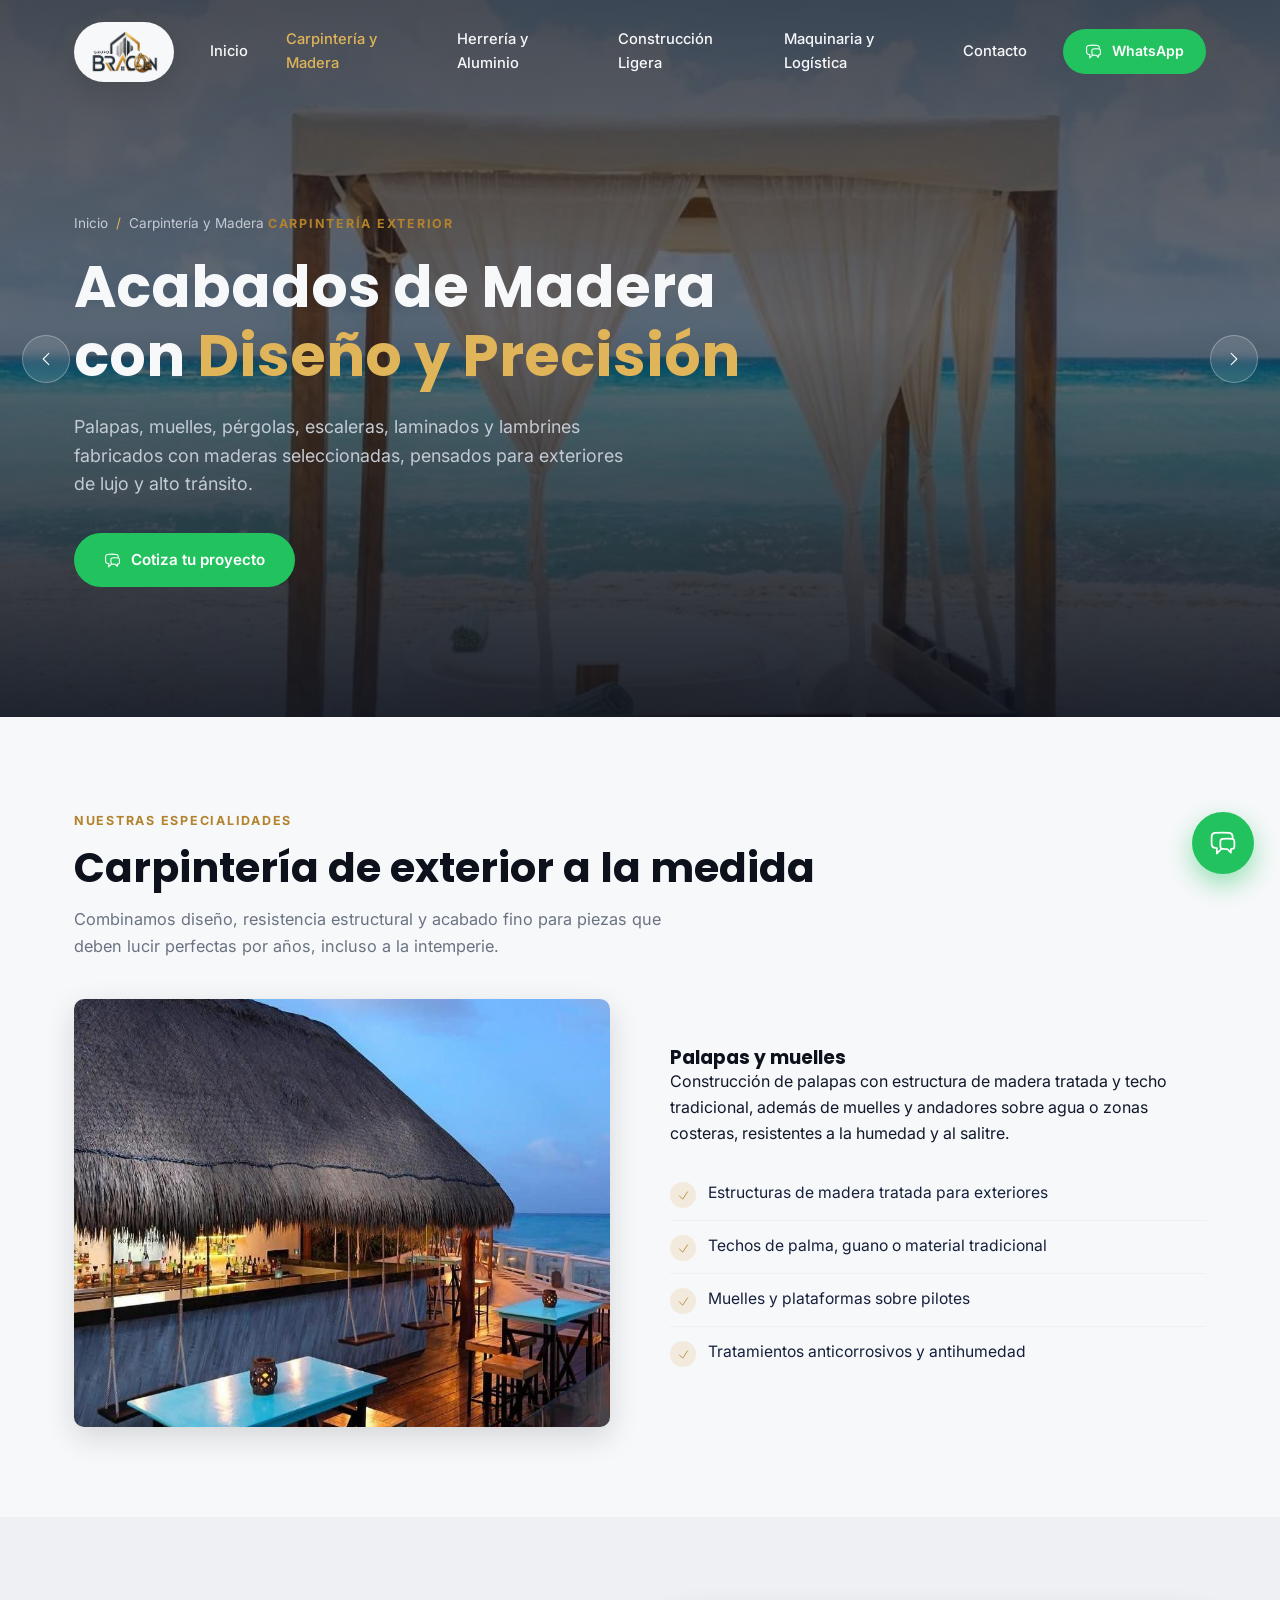
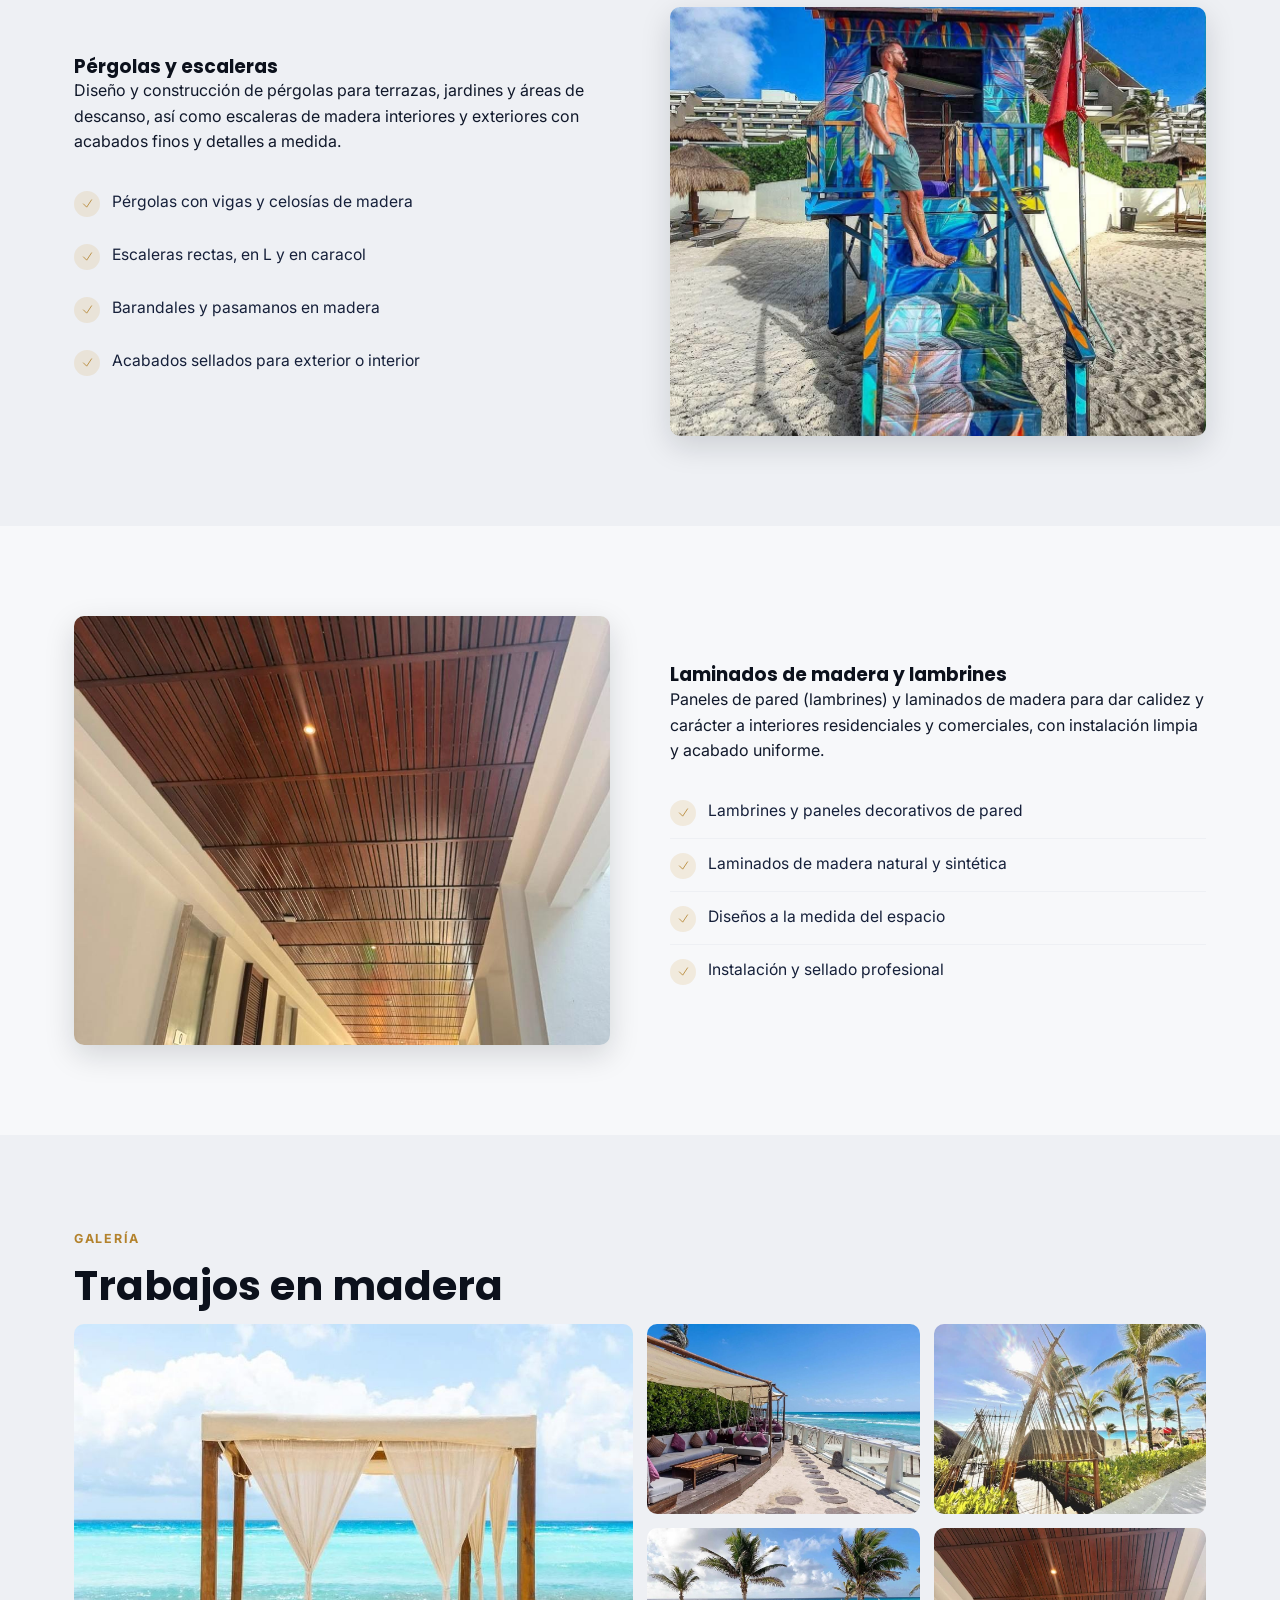
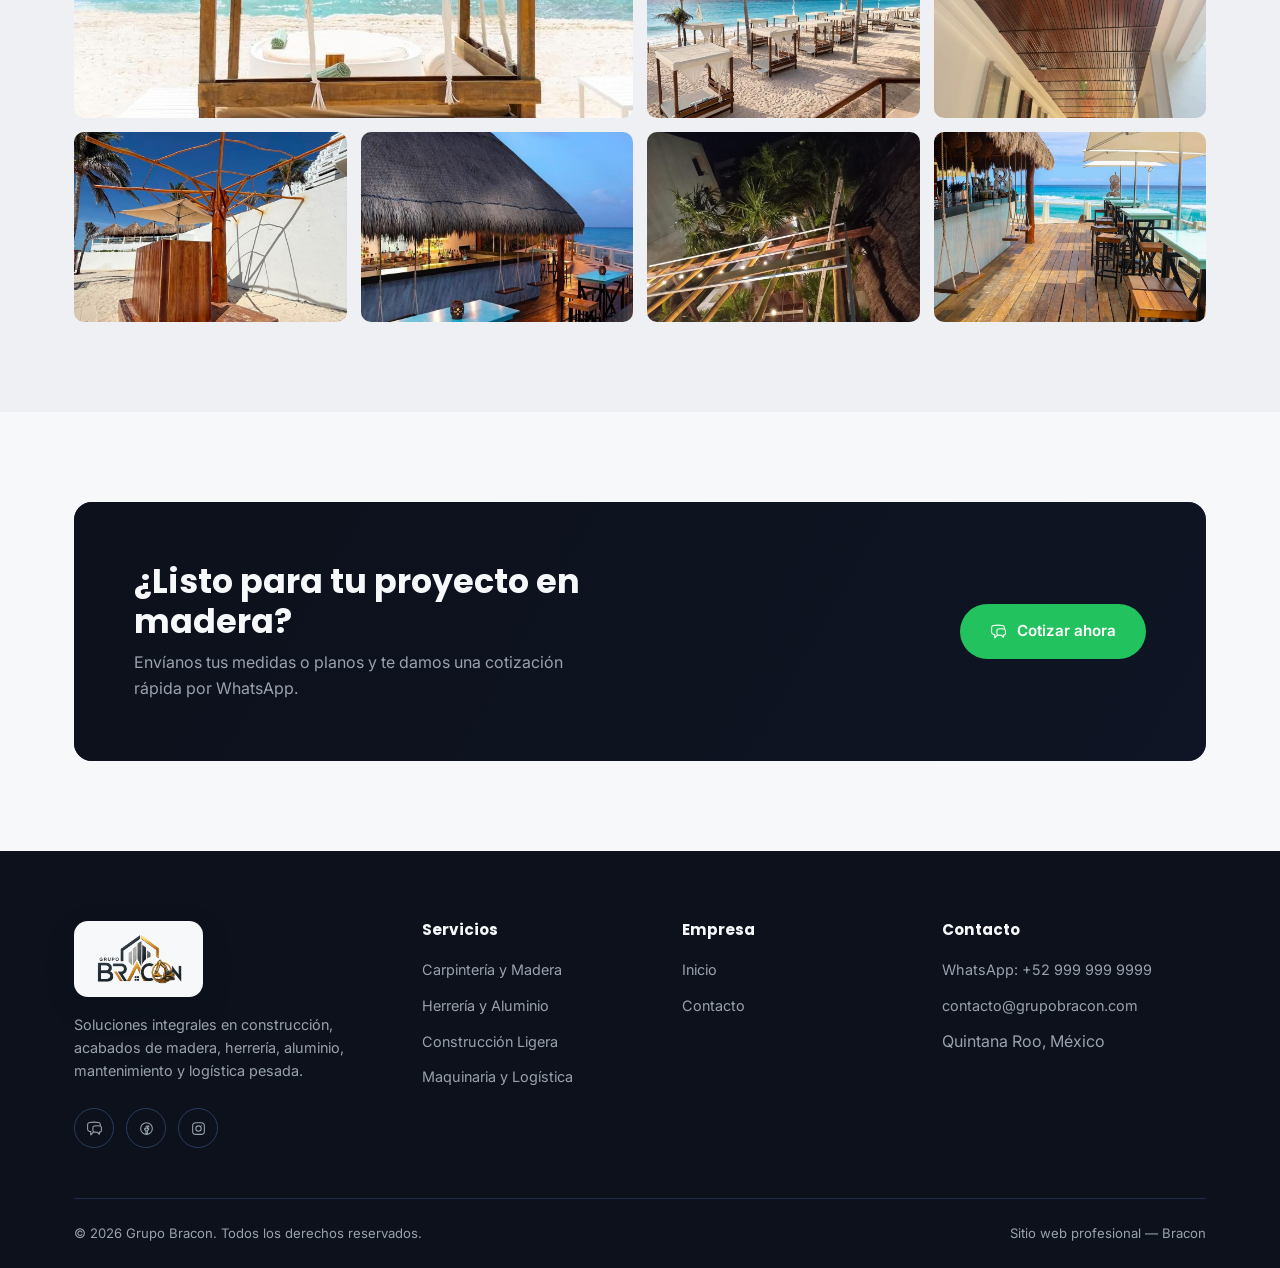
==== commit 35e80bbc: "Corrige solape del scroll-cue y activa botones sociales reales - Oculta .scroll-cue en móvil (<=768p" ====
--- a/carpinteria.html
+++ b/carpinteria.html
@@ -161,8 +161,8 @@
         <p>Soluciones integrales en construcción, acabados de madera, herrería, aluminio, mantenimiento y logística pesada.</p>
         <div class="social-row">
           <a href="#" data-wa-link aria-label="WhatsApp"><svg class="icon" viewBox="0 0 24 24" fill="none" stroke="currentColor" stroke-width="1.5" aria-hidden="true"><path stroke-linecap="round" stroke-linejoin="round" d="M20.25 8.511c.884.284 1.5 1.128 1.5 2.097v4.286c0 1.136-.847 2.1-1.98 2.193-.34.027-.68.052-1.02.072v3.091l-3-3c-1.354 0-2.694-.055-4.02-.163a2.115 2.115 0 0 1-.825-.242m9.345-8.334a2.126 2.126 0 0 0-.476-.095 48.64 48.64 0 0 0-8.048 0c-1.131.094-1.976 1.057-1.976 2.192v4.286c0 .837.46 1.58 1.155 1.951m9.345-8.334V6.637c0-1.621-1.152-3.026-2.76-3.235A48.455 48.455 0 0 0 11.25 3c-2.115 0-4.198.137-6.24.402-1.608.209-2.76 1.614-2.76 3.235v6.226c0 1.621 1.152 3.026 2.76 3.235.577.075 1.157.14 1.74.194V21l4.155-4.155"/></svg></a>
-          <a href="#" aria-label="Facebook"><svg class="icon" viewBox="0 0 24 24" fill="none" stroke="currentColor" stroke-width="1.5" stroke-linecap="round" stroke-linejoin="round" aria-hidden="true"><circle cx="12" cy="12" r="8.25"/><path d="M14.25 8.5h-1.5a1.5 1.5 0 0 0-1.5 1.5V12H9.5v2h1.75v5.25h2V14h1.6l.25-2h-1.85v-1.5c0-.28.22-.5.5-.5h1.5V8.5Z"/></svg></a>
-          <a href="#" aria-label="Instagram"><svg class="icon" viewBox="0 0 24 24" fill="none" stroke="currentColor" stroke-width="1.5" stroke-linecap="round" stroke-linejoin="round" aria-hidden="true"><rect x="3.75" y="3.75" width="16.5" height="16.5" rx="4.5"/><circle cx="12" cy="12" r="3.75"/><circle cx="16.6" cy="7.4" r="0.75" fill="currentColor" stroke="none"/></svg></a>
+          <a href="https://www.facebook.com" target="_blank" rel="noopener" aria-label="Facebook"><svg class="icon" viewBox="0 0 24 24" fill="none" stroke="currentColor" stroke-width="1.5" stroke-linecap="round" stroke-linejoin="round" aria-hidden="true"><circle cx="12" cy="12" r="8.25"/><path d="M14.25 8.5h-1.5a1.5 1.5 0 0 0-1.5 1.5V12H9.5v2h1.75v5.25h2V14h1.6l.25-2h-1.85v-1.5c0-.28.22-.5.5-.5h1.5V8.5Z"/></svg></a>
+          <a href="https://www.instagram.com" target="_blank" rel="noopener" aria-label="Instagram"><svg class="icon" viewBox="0 0 24 24" fill="none" stroke="currentColor" stroke-width="1.5" stroke-linecap="round" stroke-linejoin="round" aria-hidden="true"><rect x="3.75" y="3.75" width="16.5" height="16.5" rx="4.5"/><circle cx="12" cy="12" r="3.75"/><circle cx="16.6" cy="7.4" r="0.75" fill="currentColor" stroke="none"/></svg></a>
         </div>
       </div>
       <div class="footer-col">
--- a/css/styles.css
+++ b/css/styles.css
@@ -187,7 +187,13 @@
 .nav-toggle {
   display: none;
   flex-direction: column;
+  justify-content: center;
+  align-items: center;
   gap: 5px;
+  width: 44px;
+  height: 44px;
+  padding: 9px;
+  flex-shrink: 0;
   z-index: 1000;
 }
 .nav-toggle span {
@@ -197,7 +203,11 @@
 @media (max-width: 980px) {
   .main-nav {
     position: fixed;
-    inset: 0;
+    top: 0;
+    left: 0;
+    width: 100vw;
+    height: 100vh;
+    height: 100svh;
     background: var(--navy-950);
     flex-direction: column;
     justify-content: center;
@@ -210,10 +220,20 @@
   .nav-toggle { display: flex; }
 }
 
+@media (max-width: 480px) {
+  .site-header .container { gap: 10px; }
+  .logo-badge { padding: 6px 12px; }
+  .logo-badge img,
+  .site-header.scrolled .logo-badge img { height: 32px; }
+  .header-actions { gap: 8px; }
+  .header-actions .btn-wa { padding: 9px 14px; font-size: 0.8rem; }
+}
+
 /* ---------- Hero ---------- */
 .hero {
   position: relative;
   min-height: 100vh;
+  min-height: 100svh;
   display: flex;
   align-items: center;
   color: var(--white);
@@ -250,7 +270,7 @@
   position: absolute;
   top: 50%;
   transform: translateY(-50%);
-  z-index: 3;
+  z-index: 4;
   width: 48px; height: 48px;
   border-radius: 50%;
   background: rgba(247, 248, 250, 0.12);
@@ -272,14 +292,21 @@
 
 .hero-dots {
   position: absolute;
-  bottom: 30px; right: 30px;
-  z-index: 3;
+  top: calc(100vh - 48px); top: calc(100svh - 48px);
+  right: 30px;
+  z-index: 4;
   display: flex; gap: 8px;
 }
 .hero-dots button {
+  position: relative;
   width: 9px; height: 9px; border-radius: 50%;
   background: rgba(247,248,250,0.4);
   transition: var(--transition);
+}
+.hero-dots button::before {
+  content: "";
+  position: absolute;
+  inset: -14px -4px;
 }
 .hero-dots button.active { background: var(--gold-400); width: 22px; border-radius: 5px; }
 
@@ -316,6 +343,9 @@
   animation: bounce 2.2s infinite;
 }
 @keyframes bounce { 0%,100%{transform:translate(-50%,0);} 50%{transform:translate(-50%,8px);} }
+@media (max-width: 768px) {
+  .scroll-cue { display: none; }
+}
 
 /* ---------- Quiénes somos ---------- */
 .about { background: var(--white); overflow: hidden; }
@@ -410,6 +440,7 @@
 }
 .stat-label { color: var(--gray-300); font-size: 0.9rem; margin-top: 6px; }
 @media (max-width: 768px) {
+  .stats-photo { padding: 56px 0; }
   .stats-grid { grid-template-columns: repeat(2, 1fr); gap: 32px 24px; }
   .stats-grid > div:nth-child(2)::after { display: none; }
 }
@@ -480,6 +511,7 @@
 .brands-arrow:hover { background: var(--gold-500); border-color: var(--gold-500); color: var(--navy-950); }
 .brands-arrow .icon { width: 18px; height: 18px; }
 
+@media (max-width: 768px) { .brands { padding: 56px 0; } }
 @media (max-width: 640px) {
   .brand-card { flex-basis: 150px; height: 110px; }
   .brands-carousel { gap: 10px; }
@@ -617,6 +649,10 @@
   .gallery-grid { grid-template-columns: repeat(2, 1fr); grid-auto-rows: 150px; }
   .gallery-grid .big { grid-column: span 2; grid-row: span 1; }
 }
+@media (max-width: 420px) {
+  .gallery-grid { grid-template-columns: 1fr; grid-auto-rows: 220px; gap: 10px; }
+  .gallery-grid .big { grid-column: span 1; grid-row: span 1; }
+}
 
 .gallery-grid a { cursor: zoom-in; }
 
@@ -792,7 +828,8 @@
   transform: translateY(8px);
   transition: var(--transition);
 }
-.portfolio-item:hover .portfolio-tag { opacity: 1; transform: translateY(0); }
+.portfolio-item:hover .portfolio-tag,
+.portfolio-item.touched .portfolio-tag { opacity: 1; transform: translateY(0); }
 .portfolio-item.is-hidden {
   opacity: 0;
   transform: scale(0.85);
@@ -824,18 +861,23 @@
   transition: var(--transition);
 }
 .portfolio-more-btn .icon { width: 16px; height: 16px; }
-.portfolio-item.portfolio-more:hover .portfolio-more-overlay {
+.portfolio-item.portfolio-more:hover .portfolio-more-overlay,
+.portfolio-item.portfolio-more.touched .portfolio-more-overlay {
   background: rgba(12, 17, 28, 0.6);
   opacity: 1;
   pointer-events: auto;
 }
-.portfolio-item.portfolio-more:hover .portfolio-more-btn {
+.portfolio-item.portfolio-more:hover .portfolio-more-btn,
+.portfolio-item.portfolio-more.touched .portfolio-more-btn {
   transform: translateY(0);
   gap: 12px;
 }
 
 @media (max-width: 860px) {
   .portfolio-grid { grid-template-columns: repeat(2, 1fr); }
+}
+@media (max-width: 420px) {
+  .portfolio-grid { grid-template-columns: 1fr; }
 }
 
 /* ---------- Por qué elegirnos ---------- */
@@ -902,6 +944,15 @@
 }
 .cta-band-photo::before { display: none; }
 
+@media (max-width: 768px) {
+  .cta-band { padding: 36px; text-align: center; justify-content: center; }
+  .cta-text { max-width: 100%; }
+}
+@media (max-width: 480px) {
+  .cta-band { padding: 26px; border-radius: 14px; gap: 20px; }
+  .cta-band .btn { width: 100%; justify-content: center; }
+}
+
 /* ---------- Franjas de sector (maquinaria) ---------- */
 .section-dark { background: var(--navy-950); color: var(--white); }
 .section-dark .section-title { color: var(--white); }
@@ -930,7 +981,8 @@
   grid-template-columns: 1fr 1fr;
   gap: 50px;
 }
-@media (max-width: 860px) { .contact-wrap { grid-template-columns: 1fr; } }
+.contact-wrap > * { min-width: 0; }
+@media (max-width: 860px) { .contact-wrap { grid-template-columns: 1fr; gap: 30px; } }
 
 .info-card {
   background: var(--navy-950);
@@ -938,6 +990,7 @@
   border-radius: var(--radius);
   padding: 40px;
   height: 100%;
+  min-width: 0;
 }
 .info-card h3 { color: var(--white); margin-bottom: 20px; }
 .info-row { display: flex; gap: 14px; align-items: flex-start; margin-bottom: 22px; }
@@ -946,8 +999,9 @@
   background: rgba(207,157,63,0.15); color: var(--gold-400);
   display: flex; align-items: center; justify-content: center; flex-shrink: 0;
 }
+.info-row > div { min-width: 0; }
 .info-row strong { display: block; font-size: 0.92rem; }
-.info-row span { color: var(--gray-400); font-size: 0.88rem; }
+.info-row span { color: var(--gray-400); font-size: 0.88rem; word-break: break-word; overflow-wrap: anywhere; }
 .social-row { display: flex; gap: 12px; margin-top: 26px; }
 .social-row a {
   width: 40px; height: 40px; border-radius: 50%;
@@ -963,12 +1017,15 @@
   padding: 40px;
   box-shadow: var(--shadow-soft);
   border: 1px solid var(--off-white);
+  min-width: 0;
 }
 .form-grid { display: grid; grid-template-columns: 1fr 1fr; gap: 18px; }
 .form-grid .full { grid-column: 1 / -1; }
-.field { display: flex; flex-direction: column; gap: 6px; }
+.field { display: flex; flex-direction: column; gap: 6px; min-width: 0; }
 .field label { font-size: 0.82rem; font-weight: 600; color: var(--navy-800); }
 .field input, .field select, .field textarea {
+  width: 100%;
+  min-width: 0;
   padding: 13px 16px;
   border: 1.5px solid var(--off-white);
   border-radius: 8px;
@@ -979,6 +1036,11 @@
 }
 .field input:focus, .field select:focus, .field textarea:focus {
   outline: none; border-color: var(--gold-500); background: var(--white);
+}
+@media (max-width: 560px) {
+  .info-card, .form-card { padding: 26px; }
+  .form-grid { grid-template-columns: 1fr; gap: 16px; }
+  .form-grid .full { grid-column: auto; }
 }
 .form-card .btn { width: 100%; justify-content: center; margin-top: 6px; }
 
@@ -1003,7 +1065,7 @@
 .footer-brand p { font-size: 0.9rem; max-width: 280px; }
 .footer-col h4 { color: var(--white); font-size: 0.95rem; margin-bottom: 18px; }
 .footer-col ul li { margin-bottom: 10px; }
-.footer-col a { font-size: 0.9rem; transition: var(--transition); }
+.footer-col a { font-size: 0.9rem; transition: var(--transition); word-break: break-word; overflow-wrap: anywhere; }
 .footer-col a:hover { color: var(--gold-400); }
 .footer-bottom {
   display: flex; justify-content: space-between; align-items: center;
@@ -1028,6 +1090,10 @@
   animation: pulse 2.4s infinite;
 }
 .wa-float:hover { transform: scale(1.08); }
+@media (max-width: 480px) {
+  .wa-float { width: 52px; height: 52px; font-size: 1.4rem; bottom: 18px; right: 18px; }
+  .wa-float .icon { width: 24px; height: 24px; }
+}
 @keyframes pulse {
   0% { box-shadow: 0 0 0 0 rgba(34,195,94,0.5), 0 10px 26px rgba(34,195,94,0.45); }
   70% { box-shadow: 0 0 0 14px rgba(34,195,94,0), 0 10px 26px rgba(34,195,94,0.45); }
@@ -1074,3 +1140,13 @@
 .mt-40 { margin-top: 40px; }
 .text-gold { color: var(--gold-500); }
 .bg-off { background: var(--off-white); }
+
+/* ---------- Ajustes finos de responsividad (pantallas muy pequeñas) ---------- */
+@media (max-width: 480px) {
+  .testimonial-card { padding: 24px; }
+  .service-card .card-body { padding: 20px; }
+  .fleet-card { padding: 20px 18px; }
+  .about-highlight { font-size: 0.86rem; }
+  .section-sub { margin-bottom: 28px; }
+}
+
